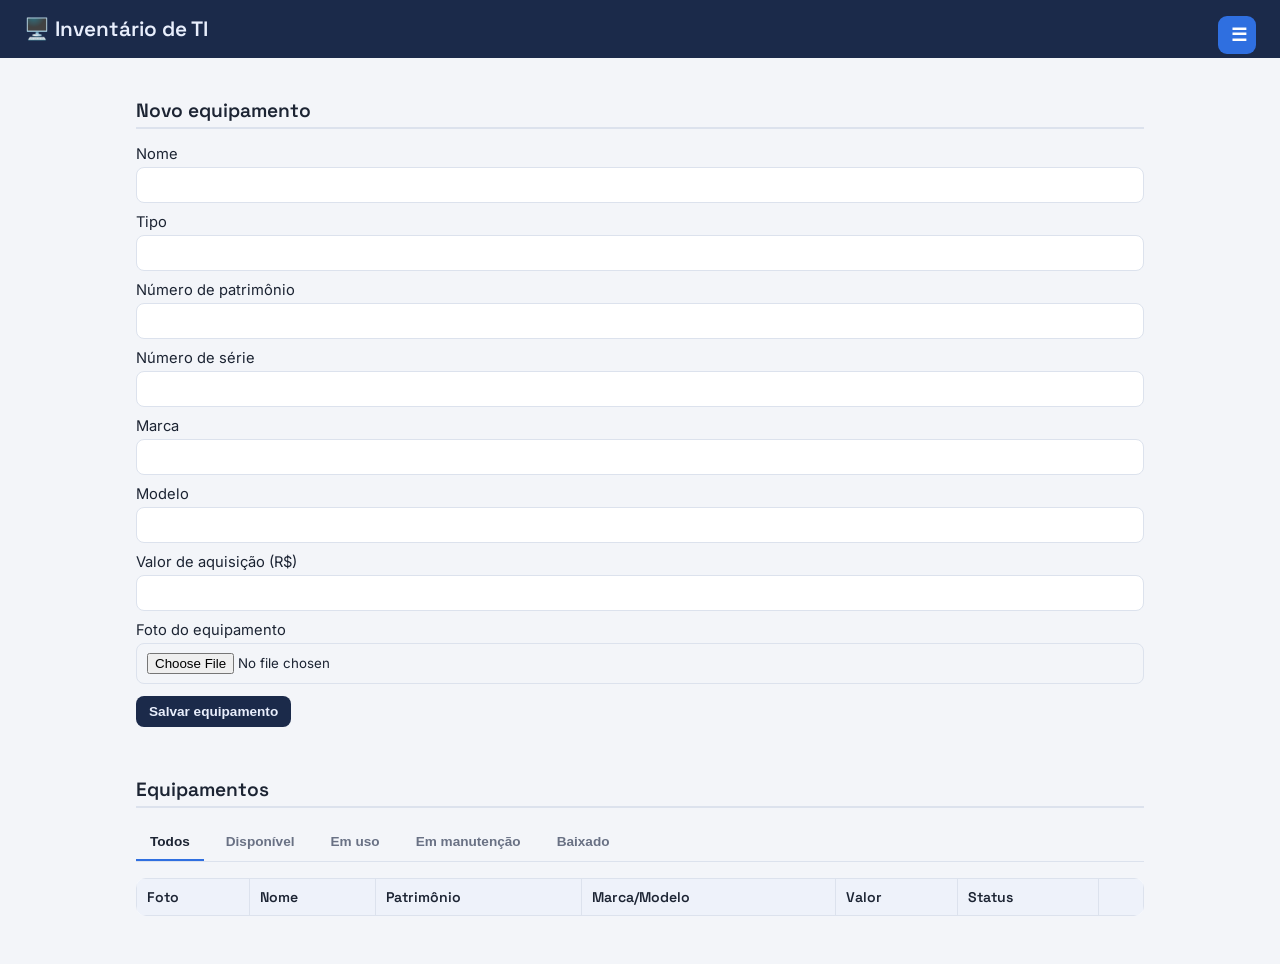
==== frontend/index.html @ 76b41d16 "feat: sistema de inventario de TI - catalogo, atribuicoes, manutencao, login e relatorios Projeto no" ====
<!doctype html>
<html lang="pt-br">
<head>
  <meta charset="utf-8" />
  <meta name="viewport" content="width=device-width, initial-scale=1" />
  <title>Inventário de TI — Equipamentos</title>
  <link rel="preconnect" href="https://fonts.googleapis.com">
  <link rel="stylesheet" href="https://fonts.googleapis.com/css2?family=Space+Grotesk:wght@500;600;700&family=Inter:wght@400;500;600&display=swap">
  <link rel="stylesheet" href="styles.css" />
</head>
<body>
  <header>
    <h1>🖥️ Inventário de TI</h1>
    <button class="hamb-btn" id="btn-menu" aria-label="Abrir menu" aria-expanded="false">☰</button>
    <nav class="hamb-menu" id="menu-nav" hidden>
      <a href="/" class="active">Equipamentos</a>
      <a href="/historico.html">Histórico</a>
      <a href="/relatorios.html" id="link-relatorios">Relatórios</a>
      <div class="menu-usuario">
        <span id="usuario-nome"></span>
        <button type="button" id="btn-sair" class="secundario">Sair</button>
      </div>
    </nav>
  </header>

  <div id="aviso" class="aviso" hidden></div>

  <main>
    <section id="secao-form">
      <h2 id="form-titulo">Novo equipamento</h2>
      <form id="form-equipamento">
        <label>Nome
          <input type="text" id="nome" maxlength="80" required />
        </label>
        <label>Tipo
          <input type="text" id="tipo" maxlength="40" required list="tipos-lista" />
          <datalist id="tipos-lista"></datalist>
        </label>
        <label>Número de patrimônio
          <input type="text" id="numero_patrimonio" maxlength="40" required />
        </label>
        <label>Número de série
          <input type="text" id="numero_serie" maxlength="60" />
        </label>
        <label>Marca
          <input type="text" id="marca" maxlength="60" required />
        </label>
        <label>Modelo
          <input type="text" id="modelo" maxlength="60" required />
        </label>
        <label>Valor de aquisição (R$)
          <input type="number" id="valor" min="0.01" step="0.01" />
        </label>
        <label>Foto do equipamento
          <input type="file" id="imagem" accept="image/jpeg,image/png,image/webp" />
        </label>
        <img id="preview-imagem" class="preview-img" hidden alt="Prévia da foto" />

        <div class="acoes">
          <button type="submit" id="btn-salvar">Salvar equipamento</button>
          <button type="button" id="btn-cancelar" hidden>Cancelar edição</button>
        </div>
      </form>
    </section>

    <section id="secao-lista">
      <h2>Equipamentos</h2>
      <div id="status-tabs" class="categoria-tabs"></div>
      <table>
        <thead>
          <tr>
            <th>Foto</th><th>Nome</th><th>Patrimônio</th><th>Marca/Modelo</th>
            <th>Valor</th><th>Status</th><th></th>
          </tr>
        </thead>
        <tbody id="lista-equipamentos"></tbody>
      </table>
      <p id="equipamentos-vazio" hidden>Nenhum equipamento encontrado.</p>
    </section>
  </main>

  <dialog id="dialog-atribuir">
    <h3>Atribuir equipamento</h3>
    <p id="atribuir-equipamento-nome" class="dialog-subtitulo"></p>
    <form id="form-atribuir">
      <label>Responsável
        <input type="text" id="atribuir-responsavel" maxlength="80" required />
      </label>
      <label>Setor
        <input type="text" id="atribuir-setor" maxlength="60" required list="setores-lista" />
        <datalist id="setores-lista"></datalist>
      </label>
      <label>Observação
        <input type="text" id="atribuir-observacao" maxlength="255" />
      </label>
      <div class="acoes">
        <button type="submit">Confirmar atribuição</button>
        <button type="button" id="btn-cancelar-atribuir" class="secundario">Cancelar</button>
      </div>
    </form>
  </dialog>

  <dialog id="dialog-manutencao">
    <h3>Enviar para manutenção</h3>
    <p id="manutencao-equipamento-nome" class="dialog-subtitulo"></p>
    <form id="form-manutencao">
      <label>Motivo
        <input type="text" id="manutencao-motivo" maxlength="255" required />
      </label>
      <label>Custo estimado (R$)
        <input type="number" id="manutencao-custo" min="0.01" step="0.01" />
      </label>
      <label>Observação
        <input type="text" id="manutencao-observacao" maxlength="255" />
      </label>
      <div class="acoes">
        <button type="submit">Confirmar envio</button>
        <button type="button" id="btn-cancelar-manutencao" class="secundario">Cancelar</button>
      </div>
    </form>
  </dialog>

  <script src="app.js"></script>
</body>
</html>
---- frontend/styles.css ----
* { box-sizing: border-box; }

:root {
  --bg: #F3F5F9;
  --surface: #FFFFFF;
  --ink: #1C2433;
  --muted: #697184;
  --line: #DCE2ED;
  --header: #1B2A4A;
  --header-ink: #E8EEFC;
  --accent: #2F6FE0;
  --accent-ink: #FFFFFF;
}

body {
  margin: 0;
  font-family: "Inter", system-ui, -apple-system, Segoe UI, Roboto, sans-serif;
  color: var(--ink);
  background: var(--bg);
}

h1, h2, h3 {
  font-family: "Space Grotesk", system-ui, sans-serif;
  font-weight: 600;
}

header {
  background: var(--header);
  color: var(--header-ink);
  padding: 16px 24px;
  position: relative;
}
header h1 { margin: 0; font-size: 1.3rem; padding-right: 56px; }

.hamb-btn {
  position: absolute;
  top: 14px;
  right: 20px;
  background: var(--accent);
  color: var(--accent-ink);
  border: 0;
  width: 38px;
  height: 38px;
  border-radius: 9px;
  font-size: 1.1rem;
  cursor: pointer;
}

.hamb-menu {
  position: absolute;
  top: 60px;
  right: 20px;
  background: var(--surface);
  border-radius: 10px;
  border: 1px solid var(--line);
  box-shadow: 0 10px 28px -10px rgba(16, 24, 45, 0.35);
  padding: 8px;
  display: flex;
  flex-direction: column;
  min-width: 180px;
  z-index: 20;
}
.hamb-menu[hidden] { display: none; }
.hamb-menu a {
  padding: 9px 12px;
  border-radius: 7px;
  font-size: 0.9rem;
  color: var(--ink);
  text-decoration: none;
  font-weight: 500;
}
.hamb-menu a.active { font-weight: 700; color: var(--accent); }
.hamb-menu a:hover { background: #F0F3FA; }
.hamb-menu a[hidden] { display: none; }

.menu-usuario {
  border-top: 1px solid var(--line);
  margin-top: 6px;
  padding-top: 10px;
  display: flex;
  flex-direction: column;
  gap: 6px;
}
#usuario-nome {
  font-size: 0.85rem;
  color: var(--muted);
  padding: 0 12px;
}

main {
  max-width: 1040px;
  margin: 0 auto;
  padding: 24px 16px 48px;
  display: grid;
  gap: 32px;
}
h2 { border-bottom: 2px solid var(--line); padding-bottom: 4px; font-size: 1.2rem; }

.categoria-tabs {
  display: flex;
  gap: 4px;
  overflow-x: auto;
  margin: 10px 0 16px;
  border-bottom: 1px solid var(--line);
}
.categoria-tab {
  background: transparent;
  color: var(--muted);
  border: 0;
  border-radius: 0;
  padding: 8px 14px 10px;
  font-weight: 600;
  white-space: nowrap;
  border-bottom: 3px solid transparent;
  margin-bottom: -1px;
}
.categoria-tab:hover { color: var(--ink); }
.categoria-tab.ativa {
  color: var(--ink);
  border-bottom-color: var(--accent);
}

button {
  background: var(--header);
  color: var(--header-ink);
  border: 0;
  border-radius: 8px;
  padding: 8px 13px;
  cursor: pointer;
  font-size: 0.85rem;
  font-weight: 600;
  margin: 2px 4px 2px 0;
}
button.secundario { background: #6b7489; }
button.perigo { background: #B23A3A; }

form label { display: block; margin-bottom: 10px; font-size: 0.92rem; }
form input {
  display: block;
  width: 100%;
  padding: 9px 10px;
  margin-top: 4px;
  border: 1px solid var(--line);
  border-radius: 8px;
  font-family: inherit;
}
.filtro-checkbox {
  display: flex;
  align-items: center;
  gap: 8px;
  font-size: 0.9rem;
  margin: 8px 0 12px;
}
.filtro-checkbox input { width: auto; margin: 0; }

table { width: 100%; border-collapse: collapse; background: var(--surface); border-radius: 10px; overflow: hidden; }
th, td { border: 1px solid var(--line); padding: 9px 10px; text-align: left; font-size: 0.88rem; vertical-align: middle; }
th { background: #EEF2FA; font-family: "Space Grotesk", sans-serif; font-weight: 600; }

.acoes { display: flex; gap: 8px; flex-wrap: wrap; }

.aviso {
  max-width: 1040px;
  margin: 12px auto 0;
  padding: 10px 16px;
  border-radius: 8px;
}
.aviso.erro { background: #fbdada; color: #7a1f1f; }
.aviso.ok { background: #d7ecd9; color: #17532a; }

.thumb {
  width: 44px;
  height: 44px;
  object-fit: cover;
  border-radius: 6px;
  background: #EEF2FA;
  display: block;
}
.preview-img {
  max-width: 160px;
  max-height: 120px;
  object-fit: cover;
  border-radius: 8px;
  border: 1px solid var(--line);
  margin-top: 6px;
}

.badge-status {
  display: inline-block;
  padding: 3px 10px;
  border-radius: 999px;
  font-size: 0.76rem;
  font-weight: 700;
}
.badge-disponivel { background: #d7ecd9; color: #17532a; }
.badge-em_uso { background: #dbe8fc; color: #1b4ea8; }
.badge-manutencao { background: #fbe8c6; color: #8a5a00; }
.badge-baixado { background: #e6e6ea; color: #4a4a55; }

dialog {
  border: 0;
  border-radius: 14px;
  padding: 24px;
  width: 100%;
  max-width: 400px;
  box-shadow: 0 20px 50px -20px rgba(16, 24, 45, 0.5);
}
dialog::backdrop { background: rgba(16, 24, 45, 0.45); }
dialog h3 { margin: 0 0 4px; }
.dialog-subtitulo { color: var(--muted); margin: 0 0 16px; font-size: 0.88rem; }

.login-main {
  display: flex;
  justify-content: center;
  padding: 48px 16px;
}
.login-box {
  background: var(--surface);
  border: 1px solid var(--line);
  border-radius: 14px;
  padding: 28px;
  width: 100%;
  max-width: 360px;
}

.cards-resumo {
  display: grid;
  grid-template-columns: repeat(auto-fit, minmax(150px, 1fr));
  gap: 12px;
}
.card-resumo {
  background: var(--surface);
  border: 1px solid var(--line);
  border-radius: 12px;
  padding: 14px 16px;
  display: flex;
  flex-direction: column;
  gap: 4px;
}
.card-resumo small { color: var(--muted); }
.card-resumo strong { font-size: 1.4rem; font-family: "Space Grotesk", sans-serif; }

#secao-graficos { display: grid; gap: 24px; }

.grafico-dark-card {
  background: linear-gradient(160deg, #18213a, #0c1120);
  border-radius: 18px;
  padding: 24px 24px 16px;
  box-shadow: 0 16px 40px -18px rgba(0, 0, 0, 0.6);
}
.grafico-dark-card h2 {
  border-bottom: 0;
  padding-bottom: 0;
  margin: 0;
  color: #fff;
  font-size: 1.1rem;
}
.grafico-dark-card small { color: #a9b4cc; display: block; margin-top: 4px; }
.grafico-dark-card canvas { margin: 20px 0 4px; max-width: 100%; }

@media (max-width: 600px) {
  table, thead, tbody, th, td, tr { display: block; }
  thead { display: none; }
  td { border: 0; border-bottom: 1px solid var(--line); }
}
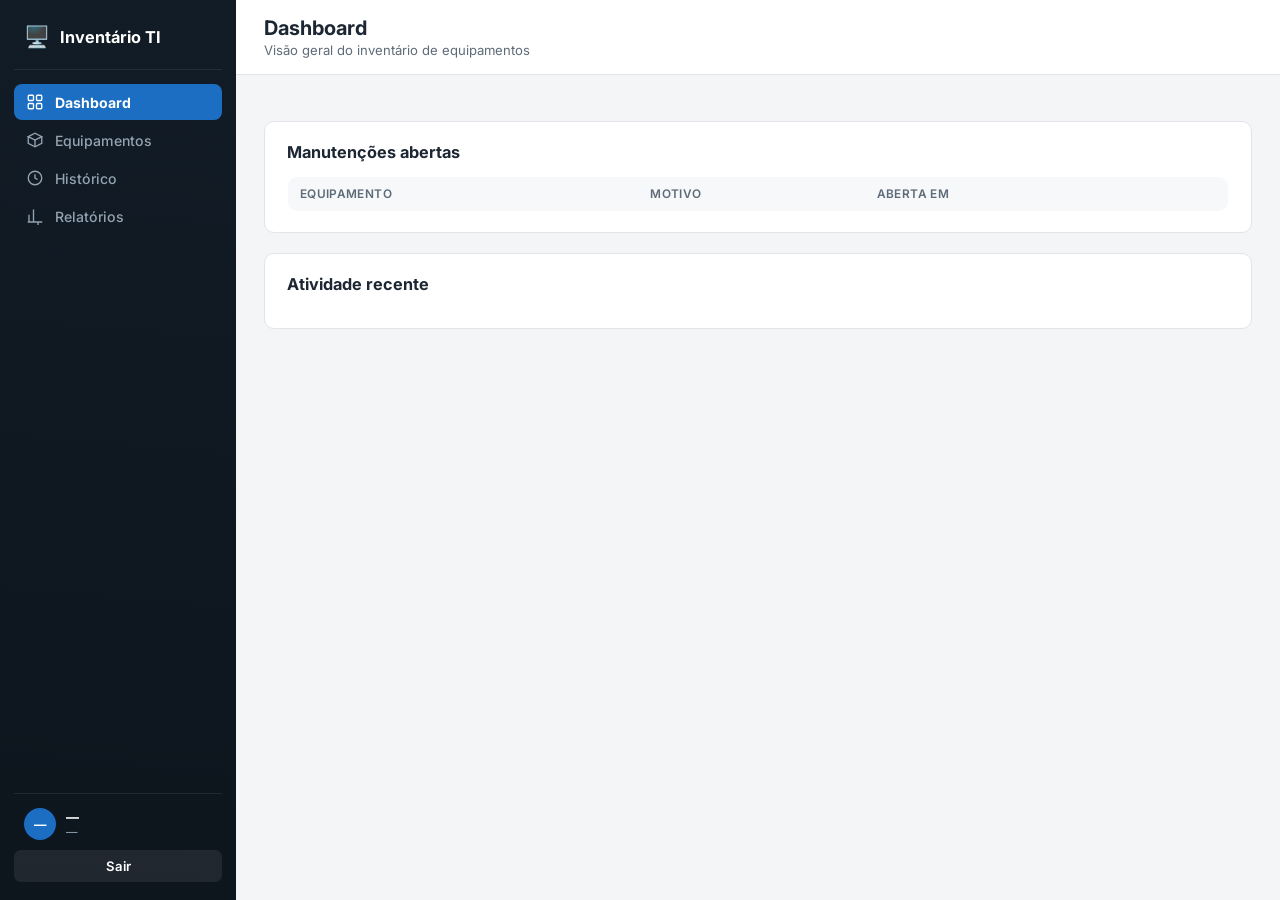
==== commit a74a3537: "feat: reformula front-end com padrao ServiceNow/OCS Inventory Sidebar fixa com navegacao (Dashboard/" ====
--- a/frontend/index.html
+++ b/frontend/index.html
@@ -3,123 +3,81 @@
 <head>
   <meta charset="utf-8" />
   <meta name="viewport" content="width=device-width, initial-scale=1" />
-  <title>Inventário de TI — Equipamentos</title>
+  <title>Inventário de TI — Dashboard</title>
   <link rel="preconnect" href="https://fonts.googleapis.com">
-  <link rel="stylesheet" href="https://fonts.googleapis.com/css2?family=Space+Grotesk:wght@500;600;700&family=Inter:wght@400;500;600&display=swap">
+  <link rel="stylesheet" href="https://fonts.googleapis.com/css2?family=Inter:wght@400;500;600;700&display=swap">
   <link rel="stylesheet" href="styles.css" />
 </head>
 <body>
-  <header>
-    <h1>🖥️ Inventário de TI</h1>
-    <button class="hamb-btn" id="btn-menu" aria-label="Abrir menu" aria-expanded="false">☰</button>
-    <nav class="hamb-menu" id="menu-nav" hidden>
-      <a href="/" class="active">Equipamentos</a>
-      <a href="/historico.html">Histórico</a>
-      <a href="/relatorios.html" id="link-relatorios">Relatórios</a>
-      <div class="menu-usuario">
-        <span id="usuario-nome"></span>
-        <button type="button" id="btn-sair" class="secundario">Sair</button>
+  <div class="shell">
+    <aside class="sidebar">
+      <div class="sidebar-brand">
+        <span class="sidebar-brand-icon">🖥️</span>
+        <span class="sidebar-brand-text">Inventário TI</span>
       </div>
-    </nav>
-  </header>
+      <nav class="sidebar-nav">
+        <a href="/" class="sidebar-link ativo">
+          <svg viewBox="0 0 24 24"><rect x="3" y="3" width="7" height="7" rx="1.2"/><rect x="14" y="3" width="7" height="7" rx="1.2"/><rect x="3" y="14" width="7" height="7" rx="1.2"/><rect x="14" y="14" width="7" height="7" rx="1.2"/></svg>
+          <span>Dashboard</span>
+        </a>
+        <a href="/equipamentos.html" class="sidebar-link">
+          <svg viewBox="0 0 24 24"><path d="M3 7.5 12 3l9 4.5-9 4.5-9-4.5Z"/><path d="M3 7.5v9L12 21l9-4.5v-9"/><path d="M12 12v9"/></svg>
+          <span>Equipamentos</span>
+        </a>
+        <a href="/historico.html" class="sidebar-link">
+          <svg viewBox="0 0 24 24"><circle cx="12" cy="12" r="9"/><path d="M12 7v5l3.5 2"/></svg>
+          <span>Histórico</span>
+        </a>
+        <a href="/relatorios.html" class="sidebar-link" id="link-relatorios">
+          <svg viewBox="0 0 24 24" stroke-linecap="round"><path d="M4 20V11M10 20V4M16 20v6M21 20H3"/></svg>
+          <span>Relatórios</span>
+        </a>
+      </nav>
+      <div class="sidebar-footer">
+        <div class="sidebar-user">
+          <div class="sidebar-user-avatar" id="avatar-iniciais">—</div>
+          <div class="sidebar-user-info">
+            <strong id="usuario-nome">—</strong>
+            <small id="usuario-papel">—</small>
+          </div>
+        </div>
+        <button type="button" id="btn-sair" class="sidebar-sair">Sair</button>
+      </div>
+    </aside>
+
+    <div class="main">
+      <header class="topbar">
+        <div>
+          <h1>Dashboard</h1>
+          <div class="subtitulo">Visão geral do inventário de equipamentos</div>
+        </div>
+      </header>
+
+      <main class="content">
+        <div id="kpis" class="kpi-grid"></div>
+
+        <section class="panel">
+          <h2>Manutenções abertas</h2>
+          <table class="data-table">
+            <thead>
+              <tr><th>Equipamento</th><th>Motivo</th><th>Aberta em</th><th></th></tr>
+            </thead>
+            <tbody id="lista-manutencoes-abertas"></tbody>
+          </table>
+          <p class="vazio" id="manutencoes-vazio" hidden>Nenhuma manutenção aberta no momento.</p>
+        </section>
+
+        <section class="panel">
+          <h2>Atividade recente</h2>
+          <div id="atividade-recente" class="activity-feed"></div>
+          <p class="vazio" id="atividade-vazia" hidden>Ainda não há atividade registrada.</p>
+        </section>
+      </main>
+    </div>
+  </div>
 
   <div id="aviso" class="aviso" hidden></div>
 
-  <main>
-    <section id="secao-form">
-      <h2 id="form-titulo">Novo equipamento</h2>
-      <form id="form-equipamento">
-        <label>Nome
-          <input type="text" id="nome" maxlength="80" required />
-        </label>
-        <label>Tipo
-          <input type="text" id="tipo" maxlength="40" required list="tipos-lista" />
-          <datalist id="tipos-lista"></datalist>
-        </label>
-        <label>Número de patrimônio
-          <input type="text" id="numero_patrimonio" maxlength="40" required />
-        </label>
-        <label>Número de série
-          <input type="text" id="numero_serie" maxlength="60" />
-        </label>
-        <label>Marca
-          <input type="text" id="marca" maxlength="60" required />
-        </label>
-        <label>Modelo
-          <input type="text" id="modelo" maxlength="60" required />
-        </label>
-        <label>Valor de aquisição (R$)
-          <input type="number" id="valor" min="0.01" step="0.01" />
-        </label>
-        <label>Foto do equipamento
-          <input type="file" id="imagem" accept="image/jpeg,image/png,image/webp" />
-        </label>
-        <img id="preview-imagem" class="preview-img" hidden alt="Prévia da foto" />
-
-        <div class="acoes">
-          <button type="submit" id="btn-salvar">Salvar equipamento</button>
-          <button type="button" id="btn-cancelar" hidden>Cancelar edição</button>
-        </div>
-      </form>
-    </section>
-
-    <section id="secao-lista">
-      <h2>Equipamentos</h2>
-      <div id="status-tabs" class="categoria-tabs"></div>
-      <table>
-        <thead>
-          <tr>
-            <th>Foto</th><th>Nome</th><th>Patrimônio</th><th>Marca/Modelo</th>
-            <th>Valor</th><th>Status</th><th></th>
-          </tr>
-        </thead>
-        <tbody id="lista-equipamentos"></tbody>
-      </table>
-      <p id="equipamentos-vazio" hidden>Nenhum equipamento encontrado.</p>
-    </section>
-  </main>
-
-  <dialog id="dialog-atribuir">
-    <h3>Atribuir equipamento</h3>
-    <p id="atribuir-equipamento-nome" class="dialog-subtitulo"></p>
-    <form id="form-atribuir">
-      <label>Responsável
-        <input type="text" id="atribuir-responsavel" maxlength="80" required />
-      </label>
-      <label>Setor
-        <input type="text" id="atribuir-setor" maxlength="60" required list="setores-lista" />
-        <datalist id="setores-lista"></datalist>
-      </label>
-      <label>Observação
-        <input type="text" id="atribuir-observacao" maxlength="255" />
-      </label>
-      <div class="acoes">
-        <button type="submit">Confirmar atribuição</button>
-        <button type="button" id="btn-cancelar-atribuir" class="secundario">Cancelar</button>
-      </div>
-    </form>
-  </dialog>
-
-  <dialog id="dialog-manutencao">
-    <h3>Enviar para manutenção</h3>
-    <p id="manutencao-equipamento-nome" class="dialog-subtitulo"></p>
-    <form id="form-manutencao">
-      <label>Motivo
-        <input type="text" id="manutencao-motivo" maxlength="255" required />
-      </label>
-      <label>Custo estimado (R$)
-        <input type="number" id="manutencao-custo" min="0.01" step="0.01" />
-      </label>
-      <label>Observação
-        <input type="text" id="manutencao-observacao" maxlength="255" />
-      </label>
-      <div class="acoes">
-        <button type="submit">Confirmar envio</button>
-        <button type="button" id="btn-cancelar-manutencao" class="secundario">Cancelar</button>
-      </div>
-    </form>
-  </dialog>
-
-  <script src="app.js"></script>
+  <script src="dashboard.js"></script>
 </body>
 </html>
--- a/frontend/styles.css
+++ b/frontend/styles.css
@@ -1,15 +1,23 @@
 * { box-sizing: border-box; }
 
 :root {
-  --bg: #F3F5F9;
+  --sidebar-bg: #121C26;
+  --sidebar-bg-2: #0D151D;
+  --sidebar-ink: #93A3B1;
+  --sidebar-ink-active: #FFFFFF;
+  --sidebar-line: rgba(255, 255, 255, 0.08);
+  --accent: #1B6EC2;
+  --accent-dark: #15568F;
+  --accent-ink: #FFFFFF;
+  --bg: #F3F5F7;
   --surface: #FFFFFF;
-  --ink: #1C2433;
-  --muted: #697184;
-  --line: #DCE2ED;
-  --header: #1B2A4A;
-  --header-ink: #E8EEFC;
-  --accent: #2F6FE0;
-  --accent-ink: #FFFFFF;
+  --ink: #1C2733;
+  --muted: #5E6B78;
+  --line: #E1E5EA;
+  --ok-bg: #DCF3E3; --ok-ink: #166A37;
+  --warn-bg: #FCEBCF; --warn-ink: #8A5A00;
+  --info-bg: #DCEAFB; --info-ink: #1B4ea8;
+  --off-bg: #E7E9EC; --off-ink: #4A525B;
 }
 
 body {
@@ -19,247 +27,401 @@
   background: var(--bg);
 }
 
-h1, h2, h3 {
-  font-family: "Space Grotesk", system-ui, sans-serif;
+h1, h2, h3 { font-weight: 700; margin: 0; }
+a { color: inherit; }
+
+/* ===================== Shell / Sidebar ===================== */
+
+.shell { display: flex; min-height: 100vh; }
+
+.sidebar {
+  width: 236px;
+  flex: 0 0 236px;
+  background: linear-gradient(185deg, var(--sidebar-bg), var(--sidebar-bg-2));
+  color: var(--sidebar-ink);
+  display: flex;
+  flex-direction: column;
+  padding: 18px 14px;
+  position: sticky;
+  top: 0;
+  height: 100vh;
+}
+
+.sidebar-brand {
+  display: flex;
+  align-items: center;
+  gap: 10px;
+  padding: 6px 10px 20px;
+  font-weight: 700;
+  color: #fff;
+  font-size: 1.02rem;
+  border-bottom: 1px solid var(--sidebar-line);
+  margin-bottom: 14px;
+}
+.sidebar-brand-icon { font-size: 1.3rem; }
+
+.sidebar-nav { display: flex; flex-direction: column; gap: 2px; flex: 1; }
+.sidebar-link {
+  display: flex;
+  align-items: center;
+  gap: 11px;
+  padding: 9px 12px;
+  border-radius: 8px;
+  text-decoration: none;
+  font-size: 0.88rem;
+  font-weight: 500;
+  color: var(--sidebar-ink);
+}
+.sidebar-link svg { flex: 0 0 18px; stroke: currentColor; fill: none; stroke-width: 1.8; }
+.sidebar-link:hover { background: rgba(255, 255, 255, 0.06); color: #fff; }
+.sidebar-link.ativo {
+  background: var(--accent);
+  color: #fff;
+  font-weight: 700;
+}
+.sidebar-link[hidden] { display: none; }
+
+.sidebar-footer { border-top: 1px solid var(--sidebar-line); padding-top: 14px; margin-top: 10px; }
+.sidebar-user { display: flex; align-items: center; gap: 10px; padding: 0 10px 10px; }
+.sidebar-user-avatar {
+  width: 32px; height: 32px; border-radius: 50%;
+  background: var(--accent);
+  color: #fff;
+  display: flex; align-items: center; justify-content: center;
+  font-size: 0.78rem; font-weight: 700; flex: 0 0 32px;
+}
+.sidebar-user-info { display: flex; flex-direction: column; overflow: hidden; }
+.sidebar-user-info strong { font-size: 0.84rem; color: #fff; white-space: nowrap; overflow: hidden; text-overflow: ellipsis; }
+.sidebar-user-info small { font-size: 0.72rem; color: var(--sidebar-ink); text-transform: capitalize; }
+.sidebar-sair {
+  width: 100%;
+  background: rgba(255, 255, 255, 0.08);
+  color: var(--sidebar-ink-active);
+  border: 0;
+  border-radius: 7px;
+  padding: 8px;
+  font-size: 0.82rem;
   font-weight: 600;
-}
-
-header {
-  background: var(--header);
-  color: var(--header-ink);
-  padding: 16px 24px;
-  position: relative;
-}
-header h1 { margin: 0; font-size: 1.3rem; padding-right: 56px; }
-
-.hamb-btn {
-  position: absolute;
-  top: 14px;
-  right: 20px;
+  cursor: pointer;
+}
+.sidebar-sair:hover { background: rgba(255, 255, 255, 0.16); }
+
+.main { flex: 1; display: flex; flex-direction: column; min-width: 0; }
+
+.topbar {
+  background: var(--surface);
+  border-bottom: 1px solid var(--line);
+  padding: 16px 28px;
+  display: flex;
+  align-items: center;
+  justify-content: space-between;
+  flex-wrap: wrap;
+  gap: 12px;
+}
+.topbar h1 { font-size: 1.25rem; }
+.topbar .subtitulo { color: var(--muted); font-size: 0.82rem; margin-top: 2px; font-weight: 400; }
+.topbar-actions { display: flex; gap: 10px; }
+
+.content { padding: 24px 28px 48px; max-width: 1180px; width: 100%; }
+
+/* ===================== Buttons ===================== */
+
+button {
   background: var(--accent);
   color: var(--accent-ink);
   border: 0;
-  width: 38px;
-  height: 38px;
-  border-radius: 9px;
-  font-size: 1.1rem;
+  border-radius: 7px;
+  padding: 8px 14px;
   cursor: pointer;
-}
-
-.hamb-menu {
-  position: absolute;
-  top: 60px;
-  right: 20px;
-  background: var(--surface);
+  font-size: 0.84rem;
+  font-weight: 600;
+  font-family: inherit;
+}
+button:hover { background: var(--accent-dark); }
+button.secundario { background: var(--surface); color: var(--ink); border: 1px solid var(--line); }
+button.secundario:hover { background: #F0F2F5; }
+button.perigo { background: #FFFFFF; color: #B3261E; border: 1px solid #F3C6C3; }
+button.perigo:hover { background: #FDECEC; }
+button.link-btn { background: transparent; color: var(--accent); padding: 4px 2px; }
+button.link-btn:hover { background: transparent; text-decoration: underline; }
+
+/* ===================== Forms ===================== */
+
+form label { display: block; margin-bottom: 12px; font-size: 0.86rem; font-weight: 500; color: var(--muted); }
+form input {
+  display: block;
+  width: 100%;
+  padding: 8px 10px;
+  margin-top: 5px;
+  border: 1px solid var(--line);
+  border-radius: 7px;
+  font-family: inherit;
+  font-size: 0.92rem;
+  color: var(--ink);
+}
+form input:focus { outline: 2px solid var(--accent); outline-offset: -1px; }
+.acoes { display: flex; gap: 8px; flex-wrap: wrap; }
+
+.filtro-checkbox {
+  display: flex;
+  align-items: center;
+  gap: 8px;
+  font-size: 0.86rem;
+  margin: 0 0 12px;
+}
+.filtro-checkbox input { width: auto; margin: 0; }
+
+/* ===================== Cards / panels ===================== */
+
+.panel {
+  background: var(--surface);
+  border: 1px solid var(--line);
   border-radius: 10px;
-  border: 1px solid var(--line);
-  box-shadow: 0 10px 28px -10px rgba(16, 24, 45, 0.35);
-  padding: 8px;
+  padding: 20px 22px;
+  margin-bottom: 20px;
+}
+.panel h2 { font-size: 1.02rem; margin-bottom: 14px; }
+
+/* ===================== KPI cards ===================== */
+
+.kpi-grid { display: grid; grid-template-columns: repeat(auto-fit, minmax(170px, 1fr)); gap: 14px; margin-bottom: 22px; }
+.kpi-card {
+  background: var(--surface);
+  border: 1px solid var(--line);
+  border-left: 3px solid var(--accent);
+  border-radius: 10px;
+  padding: 16px 18px;
   display: flex;
   flex-direction: column;
+  gap: 4px;
+}
+.kpi-card.ok { border-left-color: #1E9E53; }
+.kpi-card.warn { border-left-color: #D1A000; }
+.kpi-card.off { border-left-color: #8A93A3; }
+.kpi-card small { color: var(--muted); font-size: 0.76rem; text-transform: uppercase; letter-spacing: 0.03em; font-weight: 600; }
+.kpi-card strong { font-size: 1.7rem; font-variant-numeric: tabular-nums; }
+
+/* ===================== List toolbar / filtro pills ===================== */
+
+.list-toolbar { display: flex; align-items: center; gap: 10px; margin-bottom: 14px; flex-wrap: wrap; }
+.busca-input {
+  flex: 1;
   min-width: 180px;
-  z-index: 20;
-}
-.hamb-menu[hidden] { display: none; }
-.hamb-menu a {
-  padding: 9px 12px;
+  padding: 8px 12px;
+  border: 1px solid var(--line);
   border-radius: 7px;
-  font-size: 0.9rem;
-  color: var(--ink);
-  text-decoration: none;
-  font-weight: 500;
-}
-.hamb-menu a.active { font-weight: 700; color: var(--accent); }
-.hamb-menu a:hover { background: #F0F3FA; }
-.hamb-menu a[hidden] { display: none; }
-
-.menu-usuario {
-  border-top: 1px solid var(--line);
-  margin-top: 6px;
-  padding-top: 10px;
-  display: flex;
-  flex-direction: column;
-  gap: 6px;
-}
-#usuario-nome {
-  font-size: 0.85rem;
+  font-size: 0.88rem;
+  font-family: inherit;
+}
+.pill-filters { display: flex; gap: 6px; flex-wrap: wrap; }
+.pill-filter {
+  background: var(--surface);
   color: var(--muted);
-  padding: 0 12px;
-}
-
-main {
-  max-width: 1040px;
-  margin: 0 auto;
-  padding: 24px 16px 48px;
-  display: grid;
-  gap: 32px;
-}
-h2 { border-bottom: 2px solid var(--line); padding-bottom: 4px; font-size: 1.2rem; }
-
-.categoria-tabs {
-  display: flex;
-  gap: 4px;
-  overflow-x: auto;
-  margin: 10px 0 16px;
+  border: 1px solid var(--line);
+  border-radius: 999px;
+  padding: 6px 13px;
+  font-size: 0.8rem;
+  font-weight: 600;
+  cursor: pointer;
+}
+.pill-filter.ativa { background: var(--accent); color: #fff; border-color: var(--accent); }
+
+/* ===================== Data table ===================== */
+
+table.data-table { width: 100%; border-collapse: collapse; background: var(--surface); border: 1px solid var(--line); border-radius: 10px; overflow: hidden; }
+.data-table th, .data-table td { padding: 10px 12px; text-align: left; font-size: 0.86rem; border-bottom: 1px solid var(--line); }
+.data-table th {
+  background: #F7F8FA;
+  font-weight: 600;
+  color: var(--muted);
+  font-size: 0.74rem;
+  text-transform: uppercase;
+  letter-spacing: 0.03em;
+  user-select: none;
+}
+.data-table th.sortavel { cursor: pointer; }
+.data-table th.sortavel:hover { color: var(--ink); }
+.data-table th .seta-ordem { font-size: 0.7rem; margin-left: 3px; opacity: 0.6; }
+.data-table tbody tr:hover { background: #FAFBFC; }
+.data-table tbody tr.clicavel { cursor: pointer; }
+.data-table tbody tr:last-child td { border-bottom: 0; }
+
+.acoes-tabela { display: flex; gap: 6px; flex-wrap: wrap; }
+.acoes-tabela button { padding: 5px 10px; font-size: 0.78rem; }
+
+/* ===================== Badges ===================== */
+
+.badge-status {
+  display: inline-block;
+  padding: 3px 11px;
+  border-radius: 999px;
+  font-size: 0.72rem;
+  font-weight: 700;
+}
+.badge-disponivel { background: var(--ok-bg); color: var(--ok-ink); }
+.badge-em_uso { background: var(--info-bg); color: var(--info-ink); }
+.badge-manutencao { background: var(--warn-bg); color: var(--warn-ink); }
+.badge-baixado { background: var(--off-bg); color: var(--off-ink); }
+
+.thumb { width: 38px; height: 38px; object-fit: cover; border-radius: 6px; background: #EEF1F4; display: block; }
+.preview-img { max-width: 160px; max-height: 120px; object-fit: cover; border-radius: 8px; border: 1px solid var(--line); margin-top: 6px; }
+
+p.vazio { color: var(--muted); font-size: 0.88rem; padding: 18px; text-align: center; }
+
+/* ===================== Registro (record page) ===================== */
+
+.record-header {
+  background: var(--surface);
+  border: 1px solid var(--line);
+  border-radius: 10px;
+  padding: 20px 22px;
+  margin-bottom: 18px;
+  display: flex;
+  justify-content: space-between;
+  align-items: flex-start;
+  flex-wrap: wrap;
+  gap: 14px;
+}
+.record-header-titulo { display: flex; align-items: center; gap: 12px; flex-wrap: wrap; }
+.record-header-titulo h2 { font-size: 1.2rem; }
+.record-header-meta { color: var(--muted); font-size: 0.84rem; margin-top: 4px; }
+.record-header-acoes { display: flex; gap: 8px; flex-wrap: wrap; }
+
+.tabs {
+  display: flex;
+  gap: 2px;
   border-bottom: 1px solid var(--line);
-}
-.categoria-tab {
+  margin-bottom: 18px;
+}
+.tab-btn {
   background: transparent;
   color: var(--muted);
   border: 0;
   border-radius: 0;
-  padding: 8px 14px 10px;
+  padding: 10px 16px;
   font-weight: 600;
-  white-space: nowrap;
-  border-bottom: 3px solid transparent;
+  font-size: 0.86rem;
+  border-bottom: 2px solid transparent;
   margin-bottom: -1px;
 }
-.categoria-tab:hover { color: var(--ink); }
-.categoria-tab.ativa {
-  color: var(--ink);
-  border-bottom-color: var(--accent);
-}
-
-button {
-  background: var(--header);
-  color: var(--header-ink);
-  border: 0;
+.tab-btn:hover { background: transparent; color: var(--ink); }
+.tab-btn.ativa { color: var(--accent); border-bottom-color: var(--accent); }
+.tab-panel[hidden] { display: none; }
+
+.campos-grid { display: grid; grid-template-columns: repeat(auto-fit, minmax(220px, 1fr)); gap: 16px; }
+.campo-item small { display: block; color: var(--muted); font-size: 0.74rem; text-transform: uppercase; letter-spacing: 0.03em; margin-bottom: 3px; }
+.campo-item strong { font-size: 0.94rem; font-weight: 600; }
+
+/* ===================== Activity feed ===================== */
+
+.activity-feed { position: relative; padding-left: 26px; }
+.activity-feed::before {
+  content: "";
+  position: absolute;
+  left: 9px;
+  top: 6px;
+  bottom: 6px;
+  width: 2px;
+  background: var(--line);
+}
+.activity-item { position: relative; padding-bottom: 20px; }
+.activity-item:last-child { padding-bottom: 0; }
+.activity-dot {
+  position: absolute;
+  left: -26px;
+  top: 2px;
+  width: 20px;
+  height: 20px;
+  border-radius: 50%;
+  display: flex;
+  align-items: center;
+  justify-content: center;
+  font-size: 0.7rem;
+  color: #fff;
+  background: var(--accent);
+}
+.activity-dot.criacao { background: #6B5CD6; }
+.activity-dot.atribuicao { background: #1B6EC2; }
+.activity-dot.devolucao { background: #1E9E53; }
+.activity-dot.manutencao { background: #D1A000; }
+.activity-dot.baixa { background: #8A93A3; }
+.activity-texto { font-size: 0.88rem; }
+.activity-texto strong { font-weight: 700; }
+.activity-tempo { font-size: 0.76rem; color: var(--muted); margin-top: 1px; }
+
+/* ===================== Avisos / toast ===================== */
+
+.aviso {
+  position: fixed;
+  bottom: 20px;
+  right: 24px;
+  max-width: 360px;
+  padding: 12px 16px;
   border-radius: 8px;
-  padding: 8px 13px;
-  cursor: pointer;
-  font-size: 0.85rem;
-  font-weight: 600;
-  margin: 2px 4px 2px 0;
-}
-button.secundario { background: #6b7489; }
-button.perigo { background: #B23A3A; }
-
-form label { display: block; margin-bottom: 10px; font-size: 0.92rem; }
-form input {
-  display: block;
-  width: 100%;
-  padding: 9px 10px;
-  margin-top: 4px;
-  border: 1px solid var(--line);
-  border-radius: 8px;
-  font-family: inherit;
-}
-.filtro-checkbox {
-  display: flex;
-  align-items: center;
-  gap: 8px;
-  font-size: 0.9rem;
-  margin: 8px 0 12px;
-}
-.filtro-checkbox input { width: auto; margin: 0; }
-
-table { width: 100%; border-collapse: collapse; background: var(--surface); border-radius: 10px; overflow: hidden; }
-th, td { border: 1px solid var(--line); padding: 9px 10px; text-align: left; font-size: 0.88rem; vertical-align: middle; }
-th { background: #EEF2FA; font-family: "Space Grotesk", sans-serif; font-weight: 600; }
-
-.acoes { display: flex; gap: 8px; flex-wrap: wrap; }
-
-.aviso {
-  max-width: 1040px;
-  margin: 12px auto 0;
-  padding: 10px 16px;
-  border-radius: 8px;
-}
-.aviso.erro { background: #fbdada; color: #7a1f1f; }
-.aviso.ok { background: #d7ecd9; color: #17532a; }
-
-.thumb {
-  width: 44px;
-  height: 44px;
-  object-fit: cover;
-  border-radius: 6px;
-  background: #EEF2FA;
-  display: block;
-}
-.preview-img {
-  max-width: 160px;
-  max-height: 120px;
-  object-fit: cover;
-  border-radius: 8px;
-  border: 1px solid var(--line);
-  margin-top: 6px;
-}
-
-.badge-status {
-  display: inline-block;
-  padding: 3px 10px;
-  border-radius: 999px;
-  font-size: 0.76rem;
-  font-weight: 700;
-}
-.badge-disponivel { background: #d7ecd9; color: #17532a; }
-.badge-em_uso { background: #dbe8fc; color: #1b4ea8; }
-.badge-manutencao { background: #fbe8c6; color: #8a5a00; }
-.badge-baixado { background: #e6e6ea; color: #4a4a55; }
+  font-size: 0.86rem;
+  box-shadow: 0 10px 28px -10px rgba(16, 24, 45, 0.3);
+  z-index: 40;
+}
+.aviso.erro { background: #FDECEC; color: #8A2520; border: 1px solid #F3C6C3; }
+.aviso.ok { background: var(--ok-bg); color: var(--ok-ink); border: 1px solid #B9E5C6; }
+
+/* ===================== Dialogs ===================== */
 
 dialog {
   border: 0;
-  border-radius: 14px;
+  border-radius: 12px;
   padding: 24px;
   width: 100%;
   max-width: 400px;
   box-shadow: 0 20px 50px -20px rgba(16, 24, 45, 0.5);
 }
 dialog::backdrop { background: rgba(16, 24, 45, 0.45); }
-dialog h3 { margin: 0 0 4px; }
-.dialog-subtitulo { color: var(--muted); margin: 0 0 16px; font-size: 0.88rem; }
-
-.login-main {
-  display: flex;
+dialog h3 { margin: 0 0 4px; font-size: 1.05rem; }
+.dialog-subtitulo { color: var(--muted); margin: 6px 0 16px; font-size: 0.86rem; }
+
+/* ===================== Login ===================== */
+
+.login-shell {
+  min-height: 100vh;
+  display: flex;
+  align-items: center;
   justify-content: center;
-  padding: 48px 16px;
+  background: linear-gradient(185deg, var(--sidebar-bg), var(--sidebar-bg-2));
+  padding: 16px;
 }
 .login-box {
   background: var(--surface);
-  border: 1px solid var(--line);
   border-radius: 14px;
-  padding: 28px;
+  padding: 32px 30px;
   width: 100%;
   max-width: 360px;
-}
-
-.cards-resumo {
-  display: grid;
-  grid-template-columns: repeat(auto-fit, minmax(150px, 1fr));
-  gap: 12px;
-}
-.card-resumo {
-  background: var(--surface);
-  border: 1px solid var(--line);
+  box-shadow: 0 30px 60px -30px rgba(0, 0, 0, 0.5);
+}
+.login-brand { display: flex; align-items: center; gap: 10px; font-weight: 700; font-size: 1.1rem; margin-bottom: 22px; }
+.login-brand-icon { font-size: 1.6rem; }
+
+/* ===================== Gráficos (relatórios) ===================== */
+
+.grafico-dark-card {
+  background: linear-gradient(165deg, var(--sidebar-bg), var(--sidebar-bg-2));
   border-radius: 12px;
-  padding: 14px 16px;
-  display: flex;
-  flex-direction: column;
-  gap: 4px;
-}
-.card-resumo small { color: var(--muted); }
-.card-resumo strong { font-size: 1.4rem; font-family: "Space Grotesk", sans-serif; }
-
-#secao-graficos { display: grid; gap: 24px; }
-
-.grafico-dark-card {
-  background: linear-gradient(160deg, #18213a, #0c1120);
-  border-radius: 18px;
-  padding: 24px 24px 16px;
-  box-shadow: 0 16px 40px -18px rgba(0, 0, 0, 0.6);
-}
-.grafico-dark-card h2 {
-  border-bottom: 0;
-  padding-bottom: 0;
-  margin: 0;
-  color: #fff;
-  font-size: 1.1rem;
-}
-.grafico-dark-card small { color: #a9b4cc; display: block; margin-top: 4px; }
-.grafico-dark-card canvas { margin: 20px 0 4px; max-width: 100%; }
-
-@media (max-width: 600px) {
-  table, thead, tbody, th, td, tr { display: block; }
-  thead { display: none; }
-  td { border: 0; border-bottom: 1px solid var(--line); }
-}
+  padding: 22px 22px 14px;
+  margin-bottom: 18px;
+}
+.grafico-dark-card h2 { color: #fff; font-size: 1rem; }
+.grafico-dark-card small { color: #8EA0B3; display: block; margin-top: 4px; }
+.grafico-dark-card canvas { margin: 18px 0 4px; max-width: 100%; }
+
+/* ===================== Responsivo ===================== */
+
+@media (max-width: 760px) {
+  .sidebar { width: 60px; flex-basis: 60px; padding: 14px 8px; }
+  .sidebar-brand-text, .sidebar-link span, .sidebar-user-info { display: none; }
+  .sidebar-brand, .sidebar-link, .sidebar-user { justify-content: center; }
+  .sidebar-sair { font-size: 0; padding: 8px; }
+  .sidebar-sair::before { content: "⎋"; font-size: 1rem; }
+  .content, .topbar { padding-left: 14px; padding-right: 14px; }
+  table.data-table, .data-table thead, .data-table tbody, .data-table th, .data-table td, .data-table tr { display: block; }
+  .data-table thead { display: none; }
+  .data-table td { border: 0; border-bottom: 1px solid var(--line); }
+}
